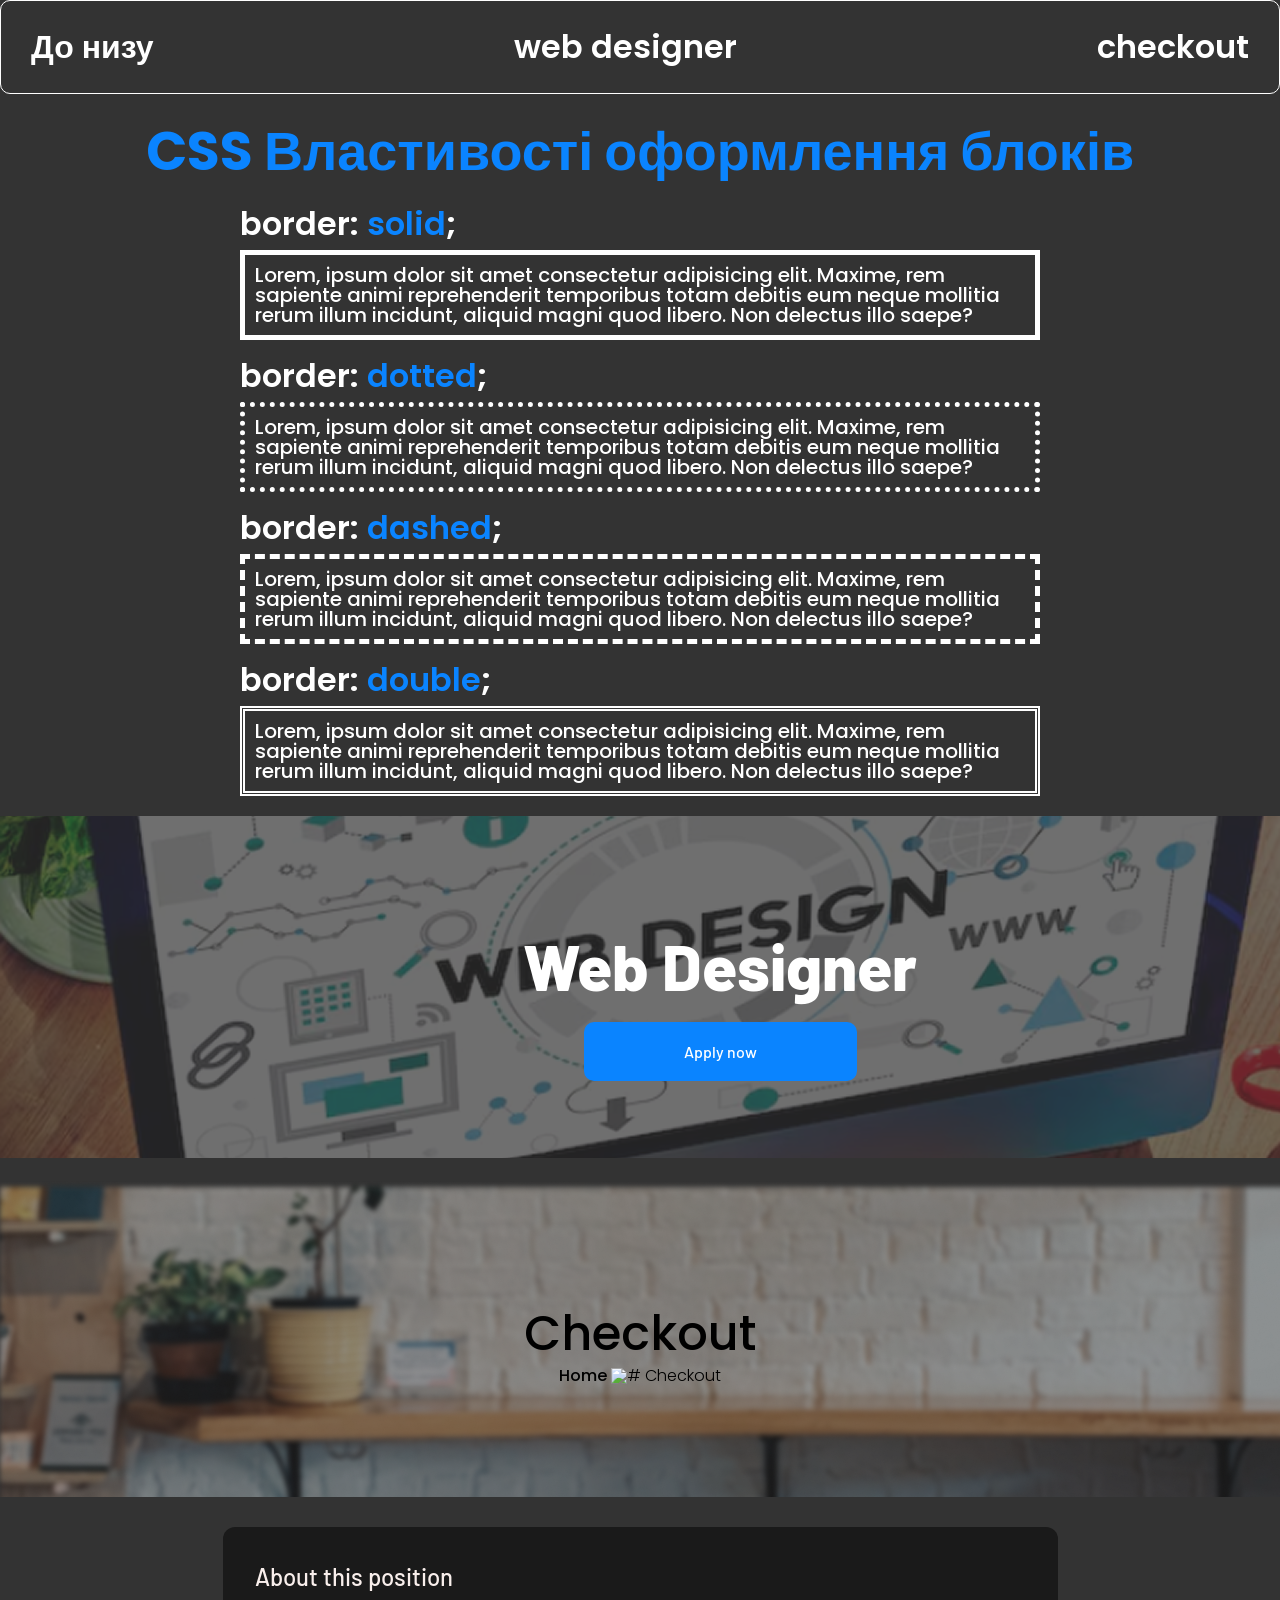
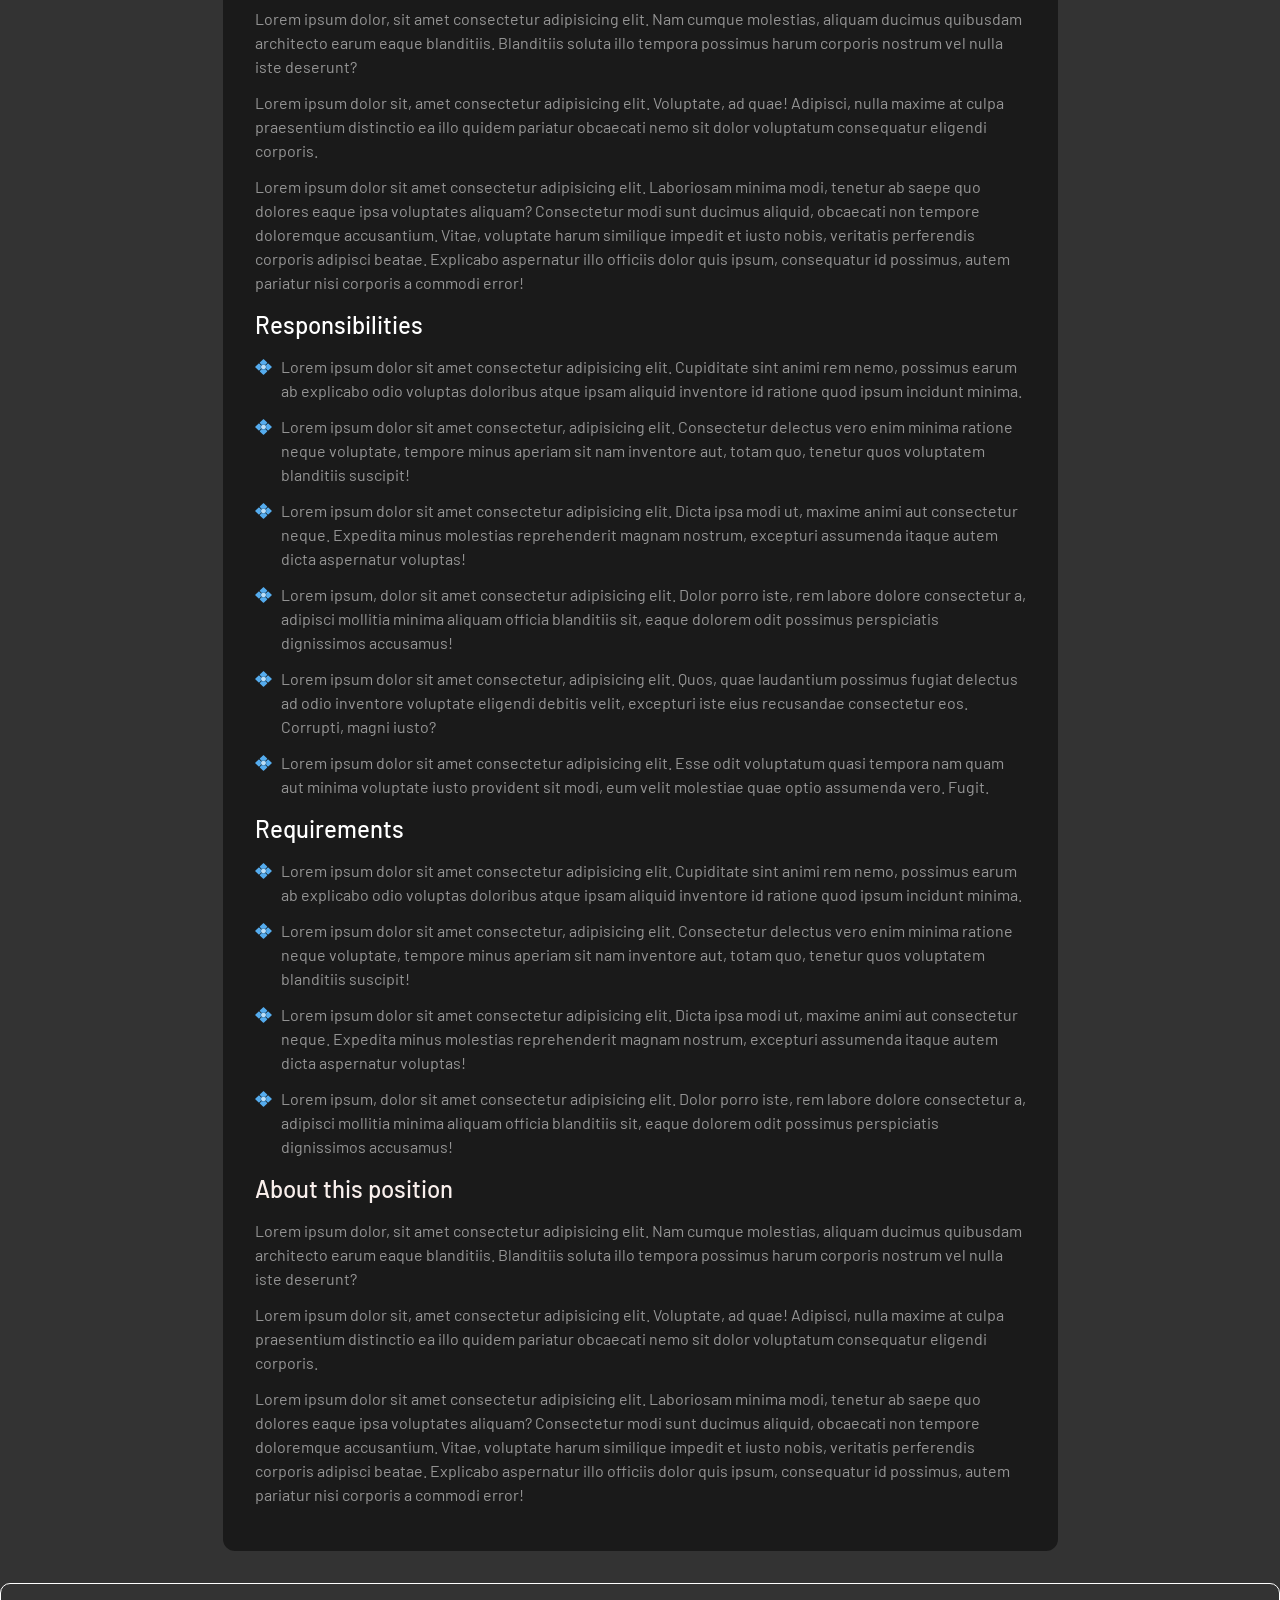
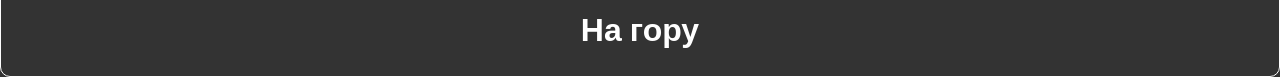
==== homework_6/index.html @ 44b1a34d "Add files via upload" ====
<!DOCTYPE html>
<html lang="uk">

<head>
	<meta charset="UTF-8">
	<meta name="viewport" content="width=device-width, initial-scale=1.0">
	<link rel="preconnect" href="https://fonts.googleapis.com">
	<link rel="preconnect" href="https://fonts.gstatic.com" crossorigin>
	<link href="https://fonts.googleapis.com/css2?family=Poppins:wght@300;400;500;600;700;800&display=swap"
		rel="stylesheet">
	<link href="https://fonts.googleapis.com/css2?family=Barlow:wght@400;600;700;800;900&display=swap" rel="stylesheet">
	<link rel="stylesheet" href="css/reset.css">
	<link rel="stylesheet" href="css/style.css">
	<title>Home work 6</title>
</head>

<body>
	<div class="wrapper">
		<header class="header">
			<div class="header__container">
				<div class="header__items">
					<ul>
						<li><a href="#button">До низу</a></li>
						<li><a href="#web-designer">web designer</a></li>
						<li><a href="#checkout">checkout</a></li>
					</ul>
				</div>
			</div>
		</header>
		<main class="page">
			<div class="page__container">
				<div class="page__title">
					<h1>CSS Властивості оформлення блоків</h1>
				</div>
				<div class="block">
					<div class="block__title">
						<h2>border: <span>solid</span>;</h2>
					</div>
					<div class="block__text" id="solid">
						<p>Lorem, ipsum dolor sit amet consectetur adipisicing elit. Maxime, rem sapiente animi reprehenderit
							temporibus totam debitis eum neque mollitia rerum illum incidunt, aliquid magni quod libero. Non delectus
							illo saepe?</p>
					</div>
				</div>
				<div class="block">
					<div class="block__title">
						<h2>border: <span>dotted</span>;</h2>
					</div>
					<div class="block__text" id="dotted">
						<p>Lorem, ipsum dolor sit amet consectetur adipisicing elit. Maxime, rem sapiente animi reprehenderit
							temporibus totam debitis eum neque mollitia rerum illum incidunt, aliquid magni quod libero. Non delectus
							illo saepe?</p>
					</div>
				</div>
				<div class="block">
					<div class="block__title">
						<h2>border: <span>dashed</span>;</h2>
					</div>
					<div class="block__text" id="dashed">
						<p>Lorem, ipsum dolor sit amet consectetur adipisicing elit. Maxime, rem sapiente animi reprehenderit
							temporibus totam debitis eum neque mollitia rerum illum incidunt, aliquid magni quod libero. Non delectus
							illo saepe?</p>
					</div>
				</div>
				<div class="block">
					<div class="block__title">
						<h2>border: <span>double</span>;</h2>
					</div>
					<div class="block__text" id="double">
						<p>Lorem, ipsum dolor sit amet consectetur adipisicing elit. Maxime, rem sapiente animi reprehenderit
							temporibus totam debitis eum neque mollitia rerum illum incidunt, aliquid magni quod libero. Non delectus
							illo saepe?</p>
					</div>
				</div>
				<div class="background-image" id="web-designer">
					<div class="background-image__title">
						<h2>Web Designer</h2>
					</div>
					<div class="background-image__button">
						<a href="#">Apply now</a>
					</div>
				</div>
				<div class="furniro" id="checkout">
					<div class="furniro__icon">
						<img src="../homework_/img/Meubel House_Logos-05.svg" alt="">
					</div>
					<div class="furniro__title">
						<h2>Checkout</h2>
					</div>
					<div class="furniro__suptitle">
						<a href="#" id="home">Home</a>
						<img src="../homework_/img/dashicons_arrow-down-alt2.svg" alt="#">
						<a href="#" id="checkout">Checkout</a>
					</div>
				</div>
				<div class="excerpt">
					<div class="excerpt__section">
						<div class="excerpt-block">
							<div class="excerpt-block__title">
								<h2>About this position</h2>
							</div>
							<div class="excerpt-block__text">
								<p>Lorem ipsum dolor, sit amet consectetur adipisicing elit. Nam cumque molestias, aliquam ducimus
									quibusdam architecto earum eaque blanditiis. Blanditiis soluta illo tempora possimus harum corporis
									nostrum vel nulla iste deserunt?</p>
								<p>Lorem ipsum dolor sit, amet consectetur adipisicing elit. Voluptate, ad quae! Adipisci, nulla maxime
									at culpa praesentium distinctio ea illo quidem pariatur obcaecati nemo sit dolor voluptatum
									consequatur eligendi corporis.</p>
								<p>Lorem ipsum dolor sit amet consectetur adipisicing elit. Laboriosam minima modi, tenetur ab saepe quo
									dolores eaque ipsa voluptates aliquam? Consectetur modi sunt ducimus aliquid, obcaecati non tempore
									doloremque accusantium.
									Vitae, voluptate harum similique impedit et iusto nobis, veritatis perferendis corporis adipisci
									beatae. Explicabo aspernatur illo officiis dolor quis ipsum, consequatur id possimus, autem pariatur
									nisi corporis a commodi error!</p>
							</div>
						</div>
						<div class="excerpt-list">
							<div class="excerpt-list__title">
								<h2>Responsibilities</h2>
							</div>
							<div class="excerpt-list__items">
								<ul>
									<li>Lorem ipsum dolor sit amet consectetur adipisicing elit. Cupiditate sint animi rem nemo, possimus
										earum ab explicabo odio voluptas doloribus atque ipsam aliquid inventore id ratione quod ipsum
										incidunt minima.</li>
									<li>Lorem ipsum dolor sit amet consectetur, adipisicing elit. Consectetur delectus vero enim minima
										ratione neque voluptate, tempore minus aperiam sit nam inventore aut, totam quo, tenetur quos
										voluptatem blanditiis suscipit!</li>
									<li>Lorem ipsum dolor sit amet consectetur adipisicing elit. Dicta ipsa modi ut, maxime animi aut
										consectetur neque. Expedita minus molestias reprehenderit magnam nostrum, excepturi assumenda itaque
										autem dicta aspernatur voluptas!</li>
									<li>Lorem ipsum, dolor sit amet consectetur adipisicing elit. Dolor porro iste, rem labore dolore
										consectetur a, adipisci mollitia minima aliquam officia blanditiis sit, eaque dolorem odit possimus
										perspiciatis dignissimos accusamus!</li>
									<li>Lorem ipsum dolor sit amet consectetur, adipisicing elit. Quos, quae laudantium possimus fugiat
										delectus ad odio inventore voluptate eligendi debitis velit, excepturi iste eius recusandae
										consectetur eos. Corrupti, magni iusto?</li>
									<li>Lorem ipsum dolor sit amet consectetur adipisicing elit. Esse odit voluptatum quasi tempora nam
										quam aut minima voluptate iusto provident sit modi, eum velit molestiae quae optio assumenda vero.
										Fugit.</li>
								</ul>
							</div>
						</div>
						<div class="excerpt-list">
							<div class="excerpt-list__title">
								<h2>Requirements</h2>
							</div>
							<div class="excerpt-list__items">
								<ul>
									<li>Lorem ipsum dolor sit amet consectetur adipisicing elit. Cupiditate sint animi rem nemo, possimus
										earum ab explicabo odio voluptas doloribus atque ipsam aliquid inventore id ratione quod ipsum
										incidunt minima.</li>
									<li>Lorem ipsum dolor sit amet consectetur, adipisicing elit. Consectetur delectus vero enim minima
										ratione neque voluptate, tempore minus aperiam sit nam inventore aut, totam quo, tenetur quos
										voluptatem blanditiis suscipit!</li>
									<li>Lorem ipsum dolor sit amet consectetur adipisicing elit. Dicta ipsa modi ut, maxime animi aut
										consectetur neque. Expedita minus molestias reprehenderit magnam nostrum, excepturi assumenda itaque
										autem dicta aspernatur voluptas!</li>
									<li>Lorem ipsum, dolor sit amet consectetur adipisicing elit. Dolor porro iste, rem labore dolore
										consectetur a, adipisci mollitia minima aliquam officia blanditiis sit, eaque dolorem odit possimus
										perspiciatis dignissimos accusamus!</li>
								</ul>
							</div>
						</div>
						<div class="excerpt-block">
							<div class="excerpt-block__title">
								<h2>About this position</h2>
							</div>
							<div class="excerpt-block__text">
								<p>Lorem ipsum dolor, sit amet consectetur adipisicing elit. Nam cumque molestias, aliquam ducimus
									quibusdam architecto earum eaque blanditiis. Blanditiis soluta illo tempora possimus harum corporis
									nostrum vel nulla iste deserunt?</p>
								<p>Lorem ipsum dolor sit, amet consectetur adipisicing elit. Voluptate, ad quae! Adipisci, nulla maxime
									at culpa praesentium distinctio ea illo quidem pariatur obcaecati nemo sit dolor voluptatum
									consequatur eligendi corporis.</p>
								<p>Lorem ipsum dolor sit amet consectetur adipisicing elit. Laboriosam minima modi, tenetur ab saepe quo
									dolores eaque ipsa voluptates aliquam? Consectetur modi sunt ducimus aliquid, obcaecati non tempore
									doloremque accusantium.
									Vitae, voluptate harum similique impedit et iusto nobis, veritatis perferendis corporis adipisci
									beatae. Explicabo aspernatur illo officiis dolor quis ipsum, consequatur id possimus, autem pariatur
									nisi corporis a commodi error!</p>
							</div>
						</div>
					</div>
				</div>
			</div>
		</main>
		<footer class="footer">
			<div class="footer__container">
				<div class="button">
					<a href="#top" id="button">На гору</a>
				</div>
			</div>
		</footer>
	</div>
</body>

</html>
---- homework_6/css/style.css ----
html {
	scroll-behavior: smooth;
}
body {
	font-family: "Poppins", sans-serif;
	font-style: 400;
	font-size: 16px;
	color: #fff;
	background-color: #333;
}
[class*="__container"] {
	max-width: 1440px;
	margin: 0 auto;
}
/*------------------------------*/
.header__container {
	border: 1px solid #fff;
	border-radius: 10px;
}
.header__items {
	font-weight: 600;
	font-size: 32px;
}
.header__items ul {
	display: flex;
	justify-content: space-between;
	list-style: none;
	padding: 30px;
}
.header__items li {
	transition: all 0.3s ease;
}
.header__items li:hover {
	transform: scale(1.1);
	color: #0a84ff;
}
.header__items li:active {
	transform: scale(1);
	color: rgb(11, 107, 107);
}
/*------------------------------*/
.page__title {
	display: flex;
	justify-content: center;
	padding: 30px;
	font-weight: 700;
	font-size: 54px;
	color: #0a84ff;
}
/*------------------------------*/
.block {
	max-width: 800px;
	margin: 0 auto;
	margin-bottom: 20px;
}
.block__title {
	font-size: 32px;
	font-weight: 600;
	margin-bottom: 10px;
}
.block__title span {
	color: #0a84ff;
}
.block__text {
	font-size: 20px;
	font-weight: 500;
	padding: 10px;
}
#solid {
	border: 5px solid #fff;
}
#dotted {
	border: 5px dotted #fff;
}
#dashed {
	border: 5px dashed #fff;
}
#double {
	border: 5px double #fff;
}
/*------------------------------*/
.background-image {
	display: flex;
	flex-direction: column;
	justify-content: center;
	align-items: center;
	margin-bottom: 20px;
	font-family: "Barlow", sans-serif;
	height: 345px;
	width: 1440px;
	background-image: url("../img/image-6.png");
	background-repeat: no-repeat;
}
.background-image__title {
	margin-bottom: 30px;
	font-weight: 800;
	font-size: 64px;
	line-height: 150%;
}
.background-image__button a {
	font-weight: 500;
	padding: 20px 100px 20px 100px;
	border-radius: 10px;
	background-color: #0a84ff;
}
.background-image__button {
	transition: all 0.3s ease;
}
.background-image__button:hover {
	transform: scale(1.1);
}
.background-image__button:active {
	transform: scale(1);
}
/*------------------------------*/
.furniro {
	display: flex;
	flex-direction: column;
	justify-content: center;
	align-items: center;
	margin-bottom: 30px;
	height: 316px;
	background-image: url("../img/background-2.png");
}
.furniro__title {
	margin-bottom: 10px;
	font-weight: 500;
	font-size: 48px;
	color: #000;
}
.furniro__suptitle {
	color: #000;
}
#home {
	font-weight: 500;
}
#checkout {
	font-weight: 300;
}
/*------------------------------*/
.excerpt {
	font-family: "Barlow", sans-serif;
	max-width: 835px;
	padding: 32px;
	border-radius: 12px;
	margin: 0 auto;
	margin-bottom: 32px;
	background-color: #1a1a1a;
}
.excerpt-block__title {
	font-weight: 500;
	margin-bottom: 12px;
	line-height: 150%;
	font-size: 24px;
	color: #f9efec;
}
.excerpt-block__text {
	color: rgba(255, 255, 255, 0.54);
}
.excerpt-block__text p {
	line-height: 150%;
	margin-bottom: 12px;
}
.excerpt-list__title {
	font-weight: 500;
	line-height: 150%;
	font-size: 24px;
	margin-bottom: 12px;
}
.excerpt-list__items li {
	line-height: 150%;
	color: rgba(255, 255, 255, 0.54);
	margin-bottom: 12px;
	padding-left: 26px;
	background: url("../img/twemoji_diamond-with-a-dot.svg") left 4px / 16px no-repeat;
	min-height: 16px;
}
/*------------------------------*/
.footer__container {
	border: 1px solid #fff;
	border-radius: 10px;
}
.button {
	display: flex;
	justify-content: center;
	font-weight: 600;
	font-size: 32px;
	padding: 30px;
	transition: all 0.3s ease;
}
.button:hover {
	transform: scale(1.1);
	color: #0a84ff;
}
.button:active {
	transform: scale(1);
	color: rgb(11, 107, 107);
}
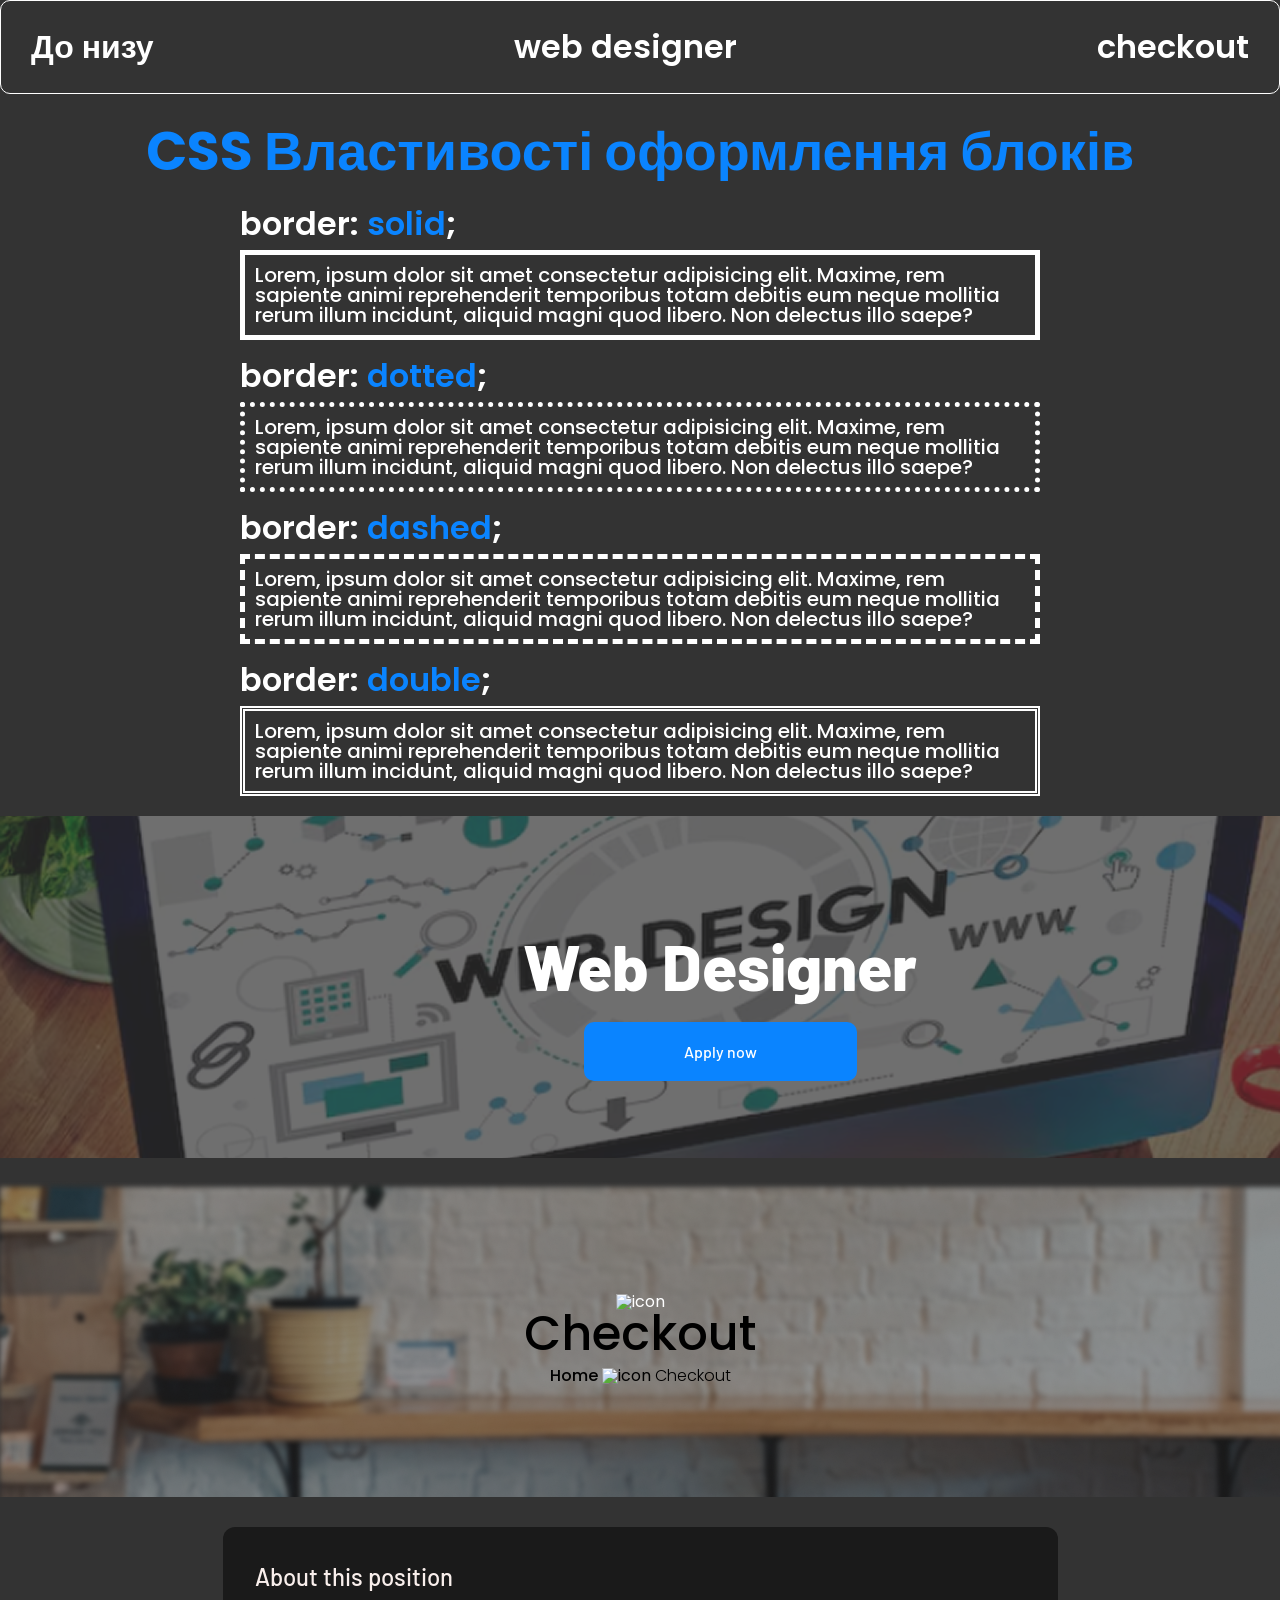
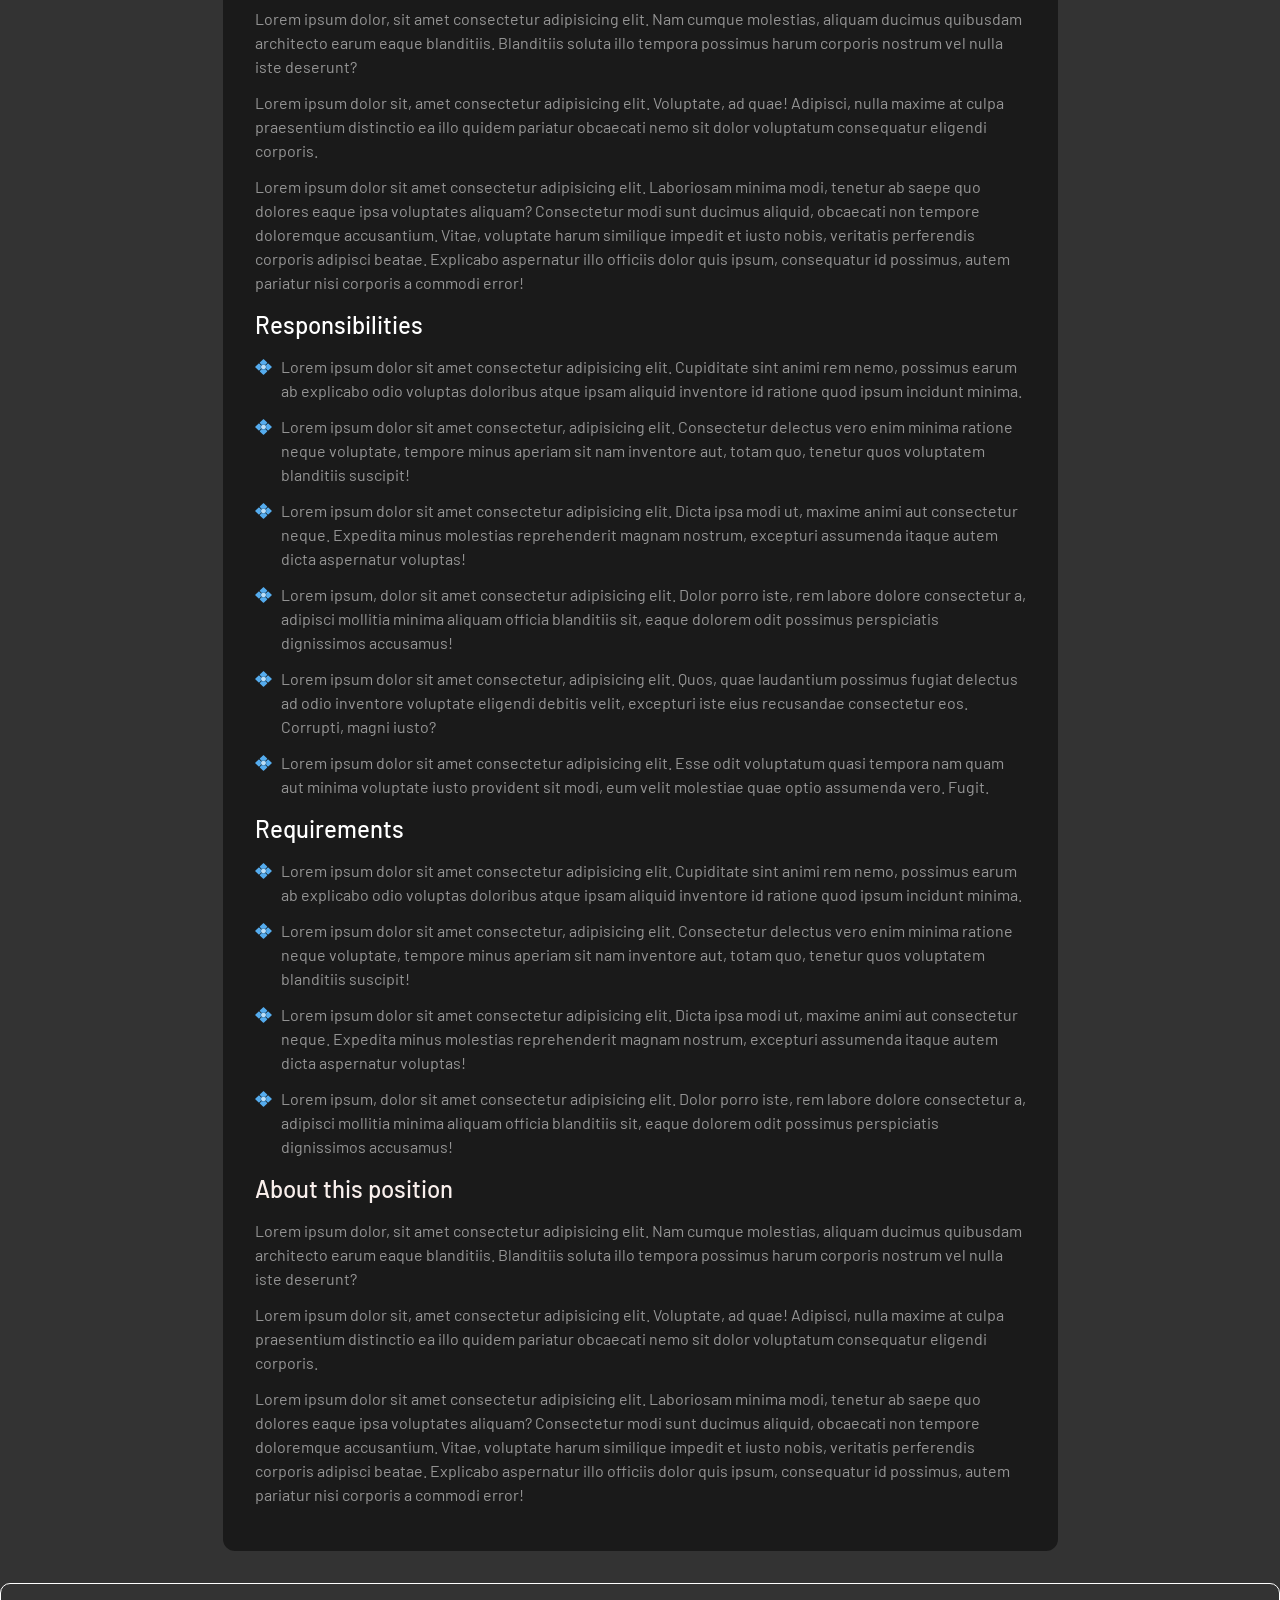
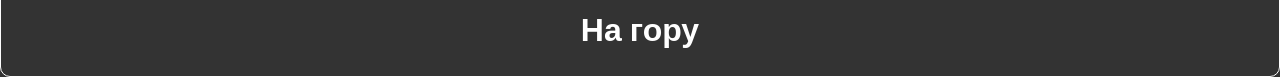
==== commit 1d7019ff: "Add files via upload #home work 6" ====
--- a/homework_6/index.html
+++ b/homework_6/index.html
@@ -82,15 +82,15 @@
 				</div>
 				<div class="furniro" id="checkout">
 					<div class="furniro__icon">
-						<img src="../homework_/img/Meubel House_Logos-05.svg" alt="">
+						<img src="../img/icon-1.svg" alt="icon">
 					</div>
 					<div class="furniro__title">
 						<h2>Checkout</h2>
 					</div>
 					<div class="furniro__suptitle">
 						<a href="#" id="home">Home</a>
-						<img src="../homework_/img/dashicons_arrow-down-alt2.svg" alt="#">
-						<a href="#" id="checkout">Checkout</a>
+						<img src="../img/dashicons_arrow-down-alt2.svg" alt="icon">
+						<a href="#" id="checkout-a">Checkout</a>
 					</div>
 				</div>
 				<div class="excerpt">
--- a/homework_6/css/style.css
+++ b/homework_6/css/style.css
@@ -134,7 +134,7 @@
 #home {
 	font-weight: 500;
 }
-#checkout {
+#checkout-a {
 	font-weight: 300;
 }
 /*------------------------------*/
